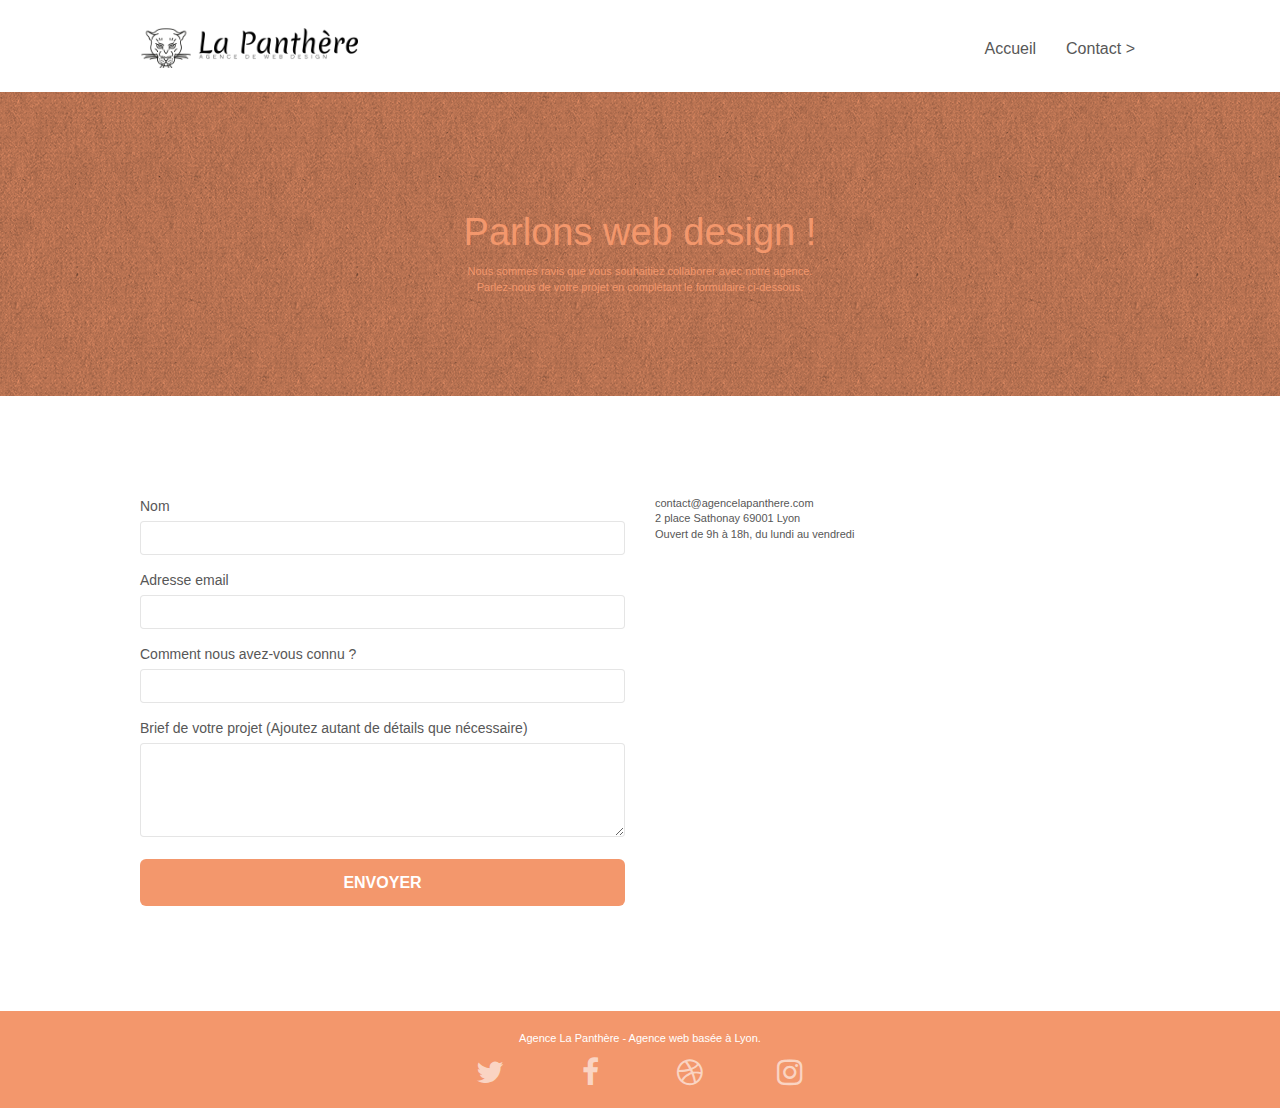
==== page2.html @ 1ac84cb0 "suppression de la balise keywords dans la navbar ; modifications nom du lien Page2 en Contact ; dans" ====
<!doctype html>
<html lang="fr">
<head>
    <meta charset="utf-8">
    <meta name="keywords" content="seo, google, site web, site internet, agence design, agence web design, web design, webdesigner, websitedesign, creative web, graphiste web, seo analyse, web seo, referencement site web">
    <meta name="description" content="Parlez-nous de vos projets pour votre site et nous pourrons vous aider">
    <meta name="viewport" content="width=device-width, initial-scale=1.0, viewport-fit=cover">
    <link rel="shortcut icon" type="image/png" href="favicon.webp">
    
	<link rel="stylesheet" type="text/css" href="./css/bootstrap.min.css">
	<link rel="stylesheet" type="text/css" href="style.css">
	<link rel="stylesheet" type="text/css" href="./css/font-awesome.min.css">
	<link rel="stylesheet" type="text/css" href="./css/et-line.min.css">
	
    
	<script src="./js/jquery-2.1.0.min.js"></script>
	<script src="./js/bootstrap.min.js"></script>
	<script src="./js/blocs.min.js"></script>
	<script src="./js/jqBootstrapValidation.js"></script>
	<script src="./js/formHandler.js"></script>
    <title>Contactez-nous</title>

    
<!-- Analytics -->
 
<!-- Analytics END -->
    
</head>
<body>
<!-- Principal conteneur -->
<div class="page-container">
    
<!-- bloc-0 -->
<div class="bloc bgc-white l-bloc " id="bloc-0">
	<div class="container bloc-sm">
		<nav class="navbar row">
			<div class="navbar-header">
				<a class="navbar-brand" href="index.html"><img src="img1/agence-la-panthere-monochrome.webp" alt="atlanta web design logo" height="40" /></a>
				<button id="nav-toggle" type="button" class="ui-navbar-toggle navbar-toggle" data-toggle="collapse" data-target=".navbar-1">
					<span class="sr-only">Toggle navigation</span><span class="icon-bar"></span><span class="icon-bar"></span><span class="icon-bar"></span>
				</button>
			</div>
			<div class="collapse navbar-collapse navbar-1 special-dropdown-nav">
				<ul class="site-navigation nav navbar-nav">
					<li>
						<a href="index.html">Accueil</a>
					</li>
					<li>
					</li>
					<li>
						<a href="page2.html">Contact &gt;</a>
					</li>
				</ul>
			</div>
		</nav>
	</div>
</div>
<!-- bloc-0 END -->

<!-- bloc-6 -->
<div class="bloc bg-dots-bg bg-repeat bgc-atomic-tangerine d-bloc bloc-bg-texture texture-paper" id="bloc-6">
	<div class="container bloc-lg">
		<div class="row">
			<div class="col-sm-12">
				<h1 class="text-center hero-bloc-text tc-white">
					Parlons web design !
				</h1>
				<p class="text-center mg-lg tc-white tight-width-whitespace">
					Nous sommes ravis que vous souhaitiez collaborer avec notre agence.<br>
					Parlez-nous de votre projet en complétant le formulaire ci-dessous.
				</p>
			</div>
		</div>
	</div>
</div>
<!-- bloc-6 END -->

<!-- bloc-7 -->
<div class="bloc bgc-white l-bloc" id="bloc-7">
	<div class="container bloc-lg">
		<div class="row">
			<div class="col-sm-6">
				<form id="form_1" novalidate success-msg="Your message has been sent." fail-msg="Sorry it seems that our mail server is not responding, Sorry for the inconvenience!">
					<div class="form-group">
						<label>
							Nom
						</label>
						<input id="name" class="form-control" required />
					</div>
					<div class="form-group">
						<label>
							Adresse email
						</label>
						<input id="email" class="form-control" type="email" required />
					</div>
					<div class="form-group">
						<label>
							Comment nous avez-vous connu ?
						</label>
						<input class="form-control" type="email" required id="input_504" />
					</div>
					<div class="form-group">
						<label>
							Brief de votre projet (Ajoutez autant de détails que nécessaire)<br>
						</label><textarea id="message" class="form-control" rows="4" cols="50" required></textarea>
					</div> 
					<button class="bloc-button btn btn-lg btn-block cta-hero btn-atomic-tangerine" type="submit">
						Envoyer
					</button>
				</form>
			</div>
			<div class="col-sm-6">
				<p>
					contact@agencelapanthere.com<br>2 place Sathonay 69001 Lyon<br>Ouvert de 9h à 18h, du lundi au vendredi<br>
				</p>
			</div>
		</div>
	</div>
</div>
<!-- bloc-7 END -->

<!-- ScrollToTop Button -->
<a class="bloc-button btn btn-d scrollToTop" onclick="scrollToTarget('1')"><span class="fa fa-chevron-up"></span></a>
<!-- ScrollToTop Button END-->


<!-- Footer - bloc-8 -->
<div class="bloc bgc-atomic-tangerine d-bloc" id="bloc-8">
	<div class="container bloc-sm">
		<div class="row">
			<div class="col-sm-12">
				<p class="text-center white">
					Agence La Panthère - Agence web basée à Lyon.<br>
				</p>
				<div class="row row-no-gutters social">
					<div class="col-sm-3">
						<div class="text-center">
							<a class="social" href="index.html"><span class="fa fa-twitter icon-md"></span></a>
						</div>
					</div>
					<div class="col-sm-3">
						<div class="text-center">
							<a class="social" href="index.html"><span class="fa fa-facebook icon-md"></span></a>
						</div>
					</div>
					<div class="col-sm-3">
						<div class="text-center">
							<a class="social" href="index.html"><span class="fa fa-dribbble icon-md"></span></a>
						</div>
					</div>
					<div class="col-sm-3">
						<div class="text-center">
							<a class="social" href="index.html"><span class="fa fa-instagram icon-md"></span></a>
						</div>
					</div>
				</div>
			</div>
		</div>
	</div>
</div>
<!-- Footer - bloc-8 END -->

</div>
<!-- Principal conteneur END -->
    

</body>
</html>
---- style.css ----
body {
    margin: 0;
    padding: 0;
    background: #FFF;
    overflow-x: hidden;
    -webkit-font-smoothing: antialiased;
    -moz-osx-font-smoothing: grayscale;
}

a,
button {
    transition: all .3s ease-in-out;
    outline: none!important;
}

a:hover {
    text-decoration: none;
    cursor: pointer;
}

#page-loading-blocs-notifaction {
    position: fixed;
    top: 0;
    bottom: 0;
    width: 100%;
    z-index: 100000;
    background: #FFFFFF url("img/pageload-spinner.gif") no-repeat center center;
}

.bloc {
    width: 100%;
    clear: both;
    background: 50% 50% no-repeat;
    padding: 0 50px;
    -webkit-background-size: cover;
    -moz-background-size: cover;
    -o-background-size: cover;
    background-size: cover;
    position: relative;
}

.bloc .container {
    padding-left: 0;
    padding-right: 0;
}

.bloc-lg {
    padding: 100px 50px;
}

.bloc-md {
    padding: 50px;
}

.bloc-sm {
    padding: 20px 50px;
}

.bg-center,
.bg-l-edge,
.bg-r-edge,
.bg-t-edge,
.bg-b-edge,
.bg-tl-edge,
.bg-bl-edge,
.bg-tr-edge,
.bg-br-edge,
.bg-repeat {
    -webkit-background-size: auto!important;
    -moz-background-size: auto!important;
    -o-background-size: auto!important;
    background-size: auto!important;
}

.bg-repeat {
    background: repeat;
}

.bg-t-edge {
    background: top no-repeat;
}

.bloc-bg-texture::before {
    content: "";
    background-size: 2px 2px;
    position: absolute;
    top: 0;
    bottom: 0;
    left: 0;
    right: 0;
}

.texture-paper::before {
    background: url("img1/texture-paper.webp");
    background-size: 280px 280px;
}

.b-parallax {
    background-attachment: fixed;
}

.d-bloc {
    color: rgba(255, 255, 255, .7);
}

.d-bloc button:hover {
    color: rgba(255, 255, 255, .9);
}

.d-bloc .icon-round,
.d-bloc .icon-square,
.d-bloc .icon-rounded,
.d-bloc .icon-semi-rounded-a,
.d-bloc .icon-semi-rounded-b {
    border-color: rgba(255, 255, 255, .9);
}

.d-bloc .divider-h span {
    border-color: rgba(255, 255, 255, .2);
}

.d-bloc .a-btn,
.d-bloc .navbar a,
.d-bloc .navbar-brand,
.d-bloc a .icon-sm,
.d-bloc a .icon-md,
.d-bloc a .icon-lg,
.d-bloc a .icon-xl,
.d-bloc h1 a,
.d-bloc h2 a,
.d-bloc h3 a,
.d-bloc h4 a,
.d-bloc h5 a,
.d-bloc h6 a,
.d-bloc p a {
    color: rgba(255, 255, 255, .6);
}

.d-bloc .a-btn:hover,
.d-bloc .navbar a:hover,
.d-bloc .navbar-brand:hover,
.d-bloc a:hover .icon-sm,
.d-bloc a:hover .icon-md,
.d-bloc a:hover .icon-lg,
.d-bloc a:hover .icon-xl,
.d-bloc h1 a:hover,
.d-bloc h2 a:hover,
.d-bloc h3 a:hover,
.d-bloc h4 a:hover,
.d-bloc h5 a:hover,
.d-bloc h6 a:hover,
.d-bloc p a:hover {
    color: rgba(255, 255, 255, 1);
}

.d-bloc .navbar-toggle .icon-bar {
    background: rgba(255, 255, 255, 1);
}

.d-bloc .btn-wire,
.d-bloc .btn-wire:hover {
    color: rgba(255, 255, 255, 1);
    border-color: rgba(255, 255, 255, 1);
}

.d-bloc .panel {
    color: rgba(0, 0, 0, .5);
}

.d-bloc .panel button:hover {
    color: rgba(0, 0, 0, .7);
}

.d-bloc .panel icon {
    border-color: rgba(0, 0, 0, .7);
}

.d-bloc .panel .divider-h span {
    border-color: rgba(0, 0, 0, .1);
}

.d-bloc .panel .a-btn {
    color: rgba(0, 0, 0, .6);
}

.d-bloc .panel .a-btn:hover {
    color: rgba(0, 0, 0, 1);
}

.d-bloc .panel .btn-wire,
.d-bloc .panel .btn-wire:hover {
    color: rgba(0, 0, 0, .7);
    border-color: rgba(0, 0, 0, .3);
}

.d-bloc .panel,
.l-bloc {
    color: rgba(0, 0, 0, .5);
}

.d-bloc .panel button:hover,
.l-bloc button:hover {
    color: rgba(0, 0, 0, .7);
}

.l-bloc .icon-round,
.l-bloc .icon-square,
.l-bloc .icon-rounded,
.l-bloc .icon-semi-rounded-a,
.l-bloc .icon-semi-rounded-b {
    border-color: rgba(0, 0, 0, .7);
}

.d-bloc .panel .divider-h span,
.l-bloc .divider-h span {
    border-color: rgba(0, 0, 0, .1);
}

.d-bloc .panel .a-btn,
.l-bloc .a-btn,
.l-bloc .navbar a,
.l-bloc .navbar-brand,
.l-bloc a .icon-sm,
.l-bloc a .icon-md,
.l-bloc a .icon-lg,
.l-bloc a .icon-xl,
.l-bloc h1 a,
.l-bloc h2 a,
.l-bloc h3 a,
.l-bloc h4 a,
.l-bloc h5 a,
.l-bloc h6 a,
.l-bloc p a {
    color: rgba(0, 0, 0, .6);
}

.d-bloc .panel .a-btn:hover,
.l-bloc .a-btn:hover,
.l-bloc .navbar a:hover,
.l-bloc .navbar-brand:hover,
.l-bloc a:hover .icon-sm,
.l-bloc a:hover .icon-md,
.l-bloc a:hover .icon-lg,
.l-bloc a:hover .icon-xl,
.l-bloc h1 a:hover,
.l-bloc h2 a:hover,
.l-bloc h3 a:hover,
.l-bloc h4 a:hover,
.l-bloc h5 a:hover,
.l-bloc h6 a:hover,
.l-bloc p a:hover {
    color: rgba(0, 0, 0, 1);
}

.l-bloc .navbar-toggle .icon-bar {
    color: rgba(0, 0, 0, .6);
}

.d-bloc .panel .btn-wire,
.d-bloc .panel .btn-wire:hover,
.l-bloc .btn-wire,
.l-bloc .btn-wire:hover {
    color: rgba(0, 0, 0, .7);
    border-color: rgba(0, 0, 0, .3);
}

.voffset {
    margin-top: 30px;
}

.voffset-lg {
    margin-top: 80px;
}

.row-no-gutters {
    margin-right: 0;
    margin-left: 0;
}

.row.row-no-gutters > [class^="col-"],
.row.row-no-gutters > [class*=" col-"] {
    padding-right: 0;
    padding-left: 0;
}

#bloc-1-hero h1 {
    font-size: 32px;
}

.navbar {
    margin-bottom: 0;
    z-index: 1;
}

.navbar-brand {
    height: auto;
    padding: 3px 15px;
    font-size: 25px;
    font-weight: normal;
    font-weight: 600;
    line-height: 44px;
}

.navbar-brand img {
    max-height: 200px;
    margin: 0 5px 0 0;
    display: inline;
}

.navbar-brand img[src$=svg] {
    min-width: 100px;
}

.nav-center .navbar-brand img {
    margin: 0;
}

.navbar .nav {
    padding-top: 2px;
    margin-right: -16px;
    float: right;
    z-index: 1;
}

.nav > li {
    float: left;
    margin-top: 4px;
    font-size: 16px;
}

.navbar-nav .open .dropdown-menu > li > a {
    text-align: inherit;
}

.nav > li a:hover,
.nav > li a:focus {
    background: transparent;
}

.navbar-toggle {
    margin: 10px 10px 0 0;
    border: 0px;
}

.navbar-toggle:hover {
    background: transparent!important;
}

.navbar-toggle .icon-bar {
    background-color: rgba(0, 0, 0, .5);
    width: 26px;
}

.nav-invert .navbar .nav {
    float: left;
}

.nav-invert .navbar-header,
.nav-invert .navbar-brand {
    float: right;
    position: relative;
    z-index: 2;
}

@media (min-width: 768px) {
    .site-navigation {
        position: absolute;
        top: 50%;
        right: 20px;
        transform: translate(0, -50%);
        -webkit-transform: translateY(-50%);
    }
    .nav > li .dropdown-menu a,
    .nav > li .dropdown-menu a:hover {
        color: #484848;
    }
    .nav-invert .site-navigation {
        left: 0;
        right: 0;
    }
    .nav-center {
        text-align: center;
    }
    .nav-center .navbar-header {
        width: 100%;
    }
    .nav-center .navbar-header,
    .nav-center .navbar-brand,
    .nav-center .nav > li {
        float: none;
        display: inline-block;
    }
    .nav-center .site-navigation {
        position: relative;
        width: 100%;
        right: 0;
        margin-right: 0px;
        margin-top: 20px;
    }
    .nav-center.mini-nav .navbar-toggle {
        float: none;
        margin: 10px auto 0;
    }
}

.nav > li > .dropdown a {
    background: none!important;
    display: block;
    padding: 14px 15px;
}

nav .caret {
    margin: 0 5px;
}

.dropdown-menu .dropdown-menu {
    top: -8px;
    left: 100%;
}

.dropdown-menu .dropmenu-flow-right {
    top: 100%;
    left: 0;
    margin-left: -1px;
    border-top-left-radius: 0;
    border-top-right-radius: 0;
}

.dropdown-menu .dropdown span {
    border: 4px solid black;
    border-top-color: transparent;
    border-right-color: transparent;
    border-bottom-color: transparent;
    margin: 6px -5px 0 0!important;
    float: right;
}

.mg-md {
    margin-top: 10px;
    margin-bottom: 20px;
}

.mg-lg {
    margin-top: 10px;
    margin-bottom: 40px;
}

.btn {
    margin: 0 5px 5px 0;
}

.btn.pull-right {
    margin: 0 0 5px 5px;
}

.btn-d,
.btn-d:hover,
.btn-d:focus {
    color: #FFF;
    background: rgba(0, 0, 0, .3);
}

button {
    outline: none!important;
}

.btn-rd {
    border-radius: 40px;
}

.btn-clean {
    border: 1px solid rgba(0, 0, 0, .08);
    border-bottom-color: rgba(0, 0, 0, .1);
    text-shadow: 0 1px 0 rgba(0, 0, 1, .1);
    box-shadow: 0 1px 3px rgba(0, 0, 1, .25), inset 0 1px 0 0 rgba(255, 255, 255, .15);
}

.icon-md {
    font-size: 30px!important;
}

.icon-lg {
    font-size: 60px!important;
}

.sm-shadow {
    text-shadow: 0 1px 2px rgba(0, 0, 0, .3);
}

.panel-sq,
.panel-sq .panel-heading,
.panel-sq .panel-footer {
    border-radius: 0;
}

.panel-rd {
    border-radius: 30px;
}

.panel-rd .panel-heading {
    border-radius: 29px 29px 0 0;
}

.panel-rd .panel-footer {
    border-radius: 0 0 29px 29px;
}

.form-control {
    border-color: rgba(0, 0, 0, .1);
    box-shadow: none;
}

.scrollToTop {
    width: 40px;
    height: 40px;
    position: fixed;
    bottom: 20px;
    right: 20px;
    opacity: 0;
    z-index: 500;
    transition: all .3s ease-in-out;
}

.scrollToTop span {
    margin-top: 6px;
}

.showScrollTop {
    font-size: 14px;
    opacity: 1;
}

a[data-lightbox] {
    position: relative;
    display: block;
    text-align: center;
}

a[data-lightbox]:hover::before {
    content: "+";
    font-family: "HelveticaNeue-Light", "Helvetica Neue Light", "Helvetica Neue", Helvetica, Arial;
    font-size: 32px;
    width: 50px;
    height: 50px;
    margin-left: -25px;
    border-radius: 50%;
    background: rgba(0, 0, 0, .6);
    color: #FFF;
    font-weight: 100;
    z-index: 1;
    position: absolute;
    top: 50%;
    transform: translateY(-50%);
    -webkit-transform: translateY(-50%);
}

a[data-lightbox]:hover img {
    opacity: 0.6;
    -webkit-animation-fill-mode: none;
    animation-fill-mode: none;
}

#lightbox-modal {
    display: flex;
    align-items: center;
}

#lightbox-modal .modal-dialog {
    width: 90%;
    max-width: 900px;
    margin: 0 auto 0;
}

#lightbox-modal .modal-dialog img {
    max-height: 90vh;
    margin: 0 auto;
}

.lightbox-caption {
    padding: 20px;
    color: #FFF;
    background: rgba(0, 0, 0, .5);
    position: absolute;
    left: 15px;
    right: 15px;
    bottom: 5px;
}

.close-lightbox {
    color: #FFF;
    font-size: 30px;
    position: absolute;
    top: 20px;
    right: 20px;
    z-index: 20;
    background: rgba(0, 0, 0, .5);
    border: none;
    line-height: 30px;
    padding: 0 9px 5px;
    opacity: 0.3;
}

.close-lightbox:hover,
.next-lightbox:hover,
.prev-lightbox:hover {
    opacity: 1.0;
    color: #FFF;
}

.next-lightbox,
.prev-lightbox {
    font-size: 20px;
    color: rgba(255, 255, 255, .9);
    background: rgba(0, 0, 0, .5);
    transition: all .2s ease-in-out;
    position: absolute;
    top: 45%;
    z-index: 1;
    opacity: 0.4;
}

.next-lightbox {
    padding: 6px 8px 1px 13px;
    right: 25px;
}

.prev-lightbox {
    padding: 6px 13px 1px 10px;
    left: 25px;
}

.snapshot-lb .modal-body {
    padding-bottom: 45px;
}

.snapshot-lb .lightbox-caption {
    padding: 0;
    color: rgba(0, 0, 0, .5);
    background: none;
}

h1,
h2,
h3,
h4,
h5,
h6,
p,
label,
.btn,
a {
    font-family: "helvetica";
    font-weight: 400;
    color: #575757!important;
}

.container {
    max-width: 1000px;
}

.hero-bloc-text {
    font-size: 38px;
}

.hero-bloc-text-sub {
    font-size: 36px;
}

.statement-bloc-text {
    line-height: 26px;
    font-style: italic;
    font-size: 20px;
    text-align: center;
    font-weight: lighter;
    max-width: 520px;
    margin: auto auto auto auto;
}

p {
    font-size: 11px;
}

.tight-width-whitespace {
    max-width: 600px;
    margin: auto auto auto auto;
}

.h1 {
    font-size: 20px;
    font-family: "Open Sans";
}

.cta-hero {
    margin-top: 22px;
    color: #FFFFFF!important;
    text-transform: uppercase;
    padding: 12px 28px 12px 28px;
    font-size: 16px;
    font-weight: 700;
}

.social {
    max-width: 400px;
    margin: auto auto auto auto;
}

h2 {
    font-size: 22px;
    line-height: 1.4em;
}

h3 {
    font-size: 15px;
    text-transform: uppercase;
    font-weight: 700;
    color: #333333!important;
}

.med-width-whitespace {
    max-width: 800px;
    margin: auto auto auto auto;
    box-shadow: 0px 0px 0px #000000;
}

h1 {
    color: #333333!important;
}

h4 {
    color: #333333!important;
}

.icons {
    margin-bottom: 14px;
    margin-top: 24px;
}

.white {
    color: #FFFFFF!important;
}

.portfolio-thumb {
    margin-bottom: 24px;
}

.portfolio-row {
    margin-bottom: 44px;
    margin-top: 50px;
}

.avatar {
    box-shadow: 0px 4px 9px rgba(0, 0, 0, 0.3);
}

.black-background {
    background-color: rgba(165, 147, 99, 0.7);
    padding: 40px 40px 40px 40px;
}

.bold-link {
    font-weight: 900;
    text-decoration: underline!important;
}

.bgc-white {
    background-color: #FFFFFF;
}

.bgc-dark-slate-blue {
    background-color: #364577;
}

.bgc-atomic-tangerine {
    background-color: #F3976C;
}

.tc-white {
    color: #F3976C!important;
}

.btn-atomic-tangerine {
    background: #F3976C;
    color: #FFFFFF!important;
}

.btn-atomic-tangerine:hover {
    background: #c27956!important;
    color: #FFFFFF!important;
}

.ltc-white {
    color: #FFFFFF!important;
}

.ltc-white:hover {
    color: #cccccc!important;
}

.ltc-atomic-tangerine {
    color: #F3976C!important;
}

.ltc-atomic-tangerine:hover {
    color: #c27956!important;
}

.icon-dark-slate-blue {
    color: #364577!important;
    border-color: #364577!important;
}

.bg-dots-bg {
    background-image: url("img1/dots-bg.webp");
}

.bg-lines-h2-bg {
    background-image: url("img1/lines-h2-bg.webp");
}

.bg-banniere {
    background-image: url("img1/agence-la-panthere1.webp");
}

.bg-presentation {
    background-image: url("img1/image-de-presentation.webp");
}

@media (max-width: 1024px) {
    .bloc {
        padding-left: 20px;
        padding-right: 20px;
    }
    .bloc.full-width-bloc,
    .bloc-tile-2.full-width-bloc .container,
    .bloc-tile-3.full-width-bloc .container,
    .bloc-tile-4.full-width-bloc .container {
        padding-left: 0;
        padding-right: 0;
    }
}

@media (max-width: 992px) and (min-width: 768px) {
    .navbar .nav {
        max-width: 80%
    }
    .nav-center.navbar .nav {
        max-width: 100%
    }
}

@media only screen and (min-width: 768px) and (max-width: 1024px) and (orientation: landscape) {
    .b-parallax {
        background-attachment: scroll;
    }
}

@media only screen and (min-width: 1024px) and (max-width: 1366px) and (-webkit-min-device-pixel-ratio: 1.5) {
    .b-parallax {
        background-attachment: scroll;
    }
}

@media (max-width: 991px) {
    .container {
        width: 100%;
    }
    .b-parallax {
        background-attachment: scroll;
    }
    .page-container,
    #hero-bloc {
        overflow-x: hidden;
        position: relative;
    }
    .bloc-group,
    .bloc-group .bloc {
        display: block;
        width: 100%;
    }
    .bloc-fill-screen .fill-bloc-top-edge,
    .bloc-fill-screen .fill-bloc-bottom-edge {
        padding: 0 20px;
    }
}

@media (max-width: 767px) {
    .page-container {
        overflow-x: hidden;
        position: relative;
    }
    h1,
    h2,
    h3,
    h4,
    h5,
    h6,
    p,
    #disqus_thread {
        padding-left: 10px!important;
        padding-right: 10px!important;
    }
    .b-parallax {
        background-attachment: scroll;
    }
    .navbar .nav {
        padding-top: 0;
        border-top: 1px solid rgba(0, 0, 0, .2);
        float: none!important;
    }
    .navbar.row {
        margin-left: 0;
        margin-right: 0;
    }
    .site-navigation {
        position: inherit;
        transform: none;
        -webkit-transform: none;
        -ms-transform: none;
    }
    .nav > li {
        margin-top: 0;
        border-bottom: 1px solid rgba(0, 0, 0, .1);
        background: rgba(0, 0, 0, .05);
        text-align: left;
        padding-left: 15px;
        width: 100%;
    }
    .nav > li:hover {
        background: rgba(0, 0, 0, .08);
    }
    .dropdown .dropdown a .caret {
        float: none;
        margin: 5px 0 0 10px!important;
        border: 4px solid black;
        border-bottom-color: transparent;
        border-right-color: transparent;
        border-left-color: transparent;
    }
    #hero-bloc .navbar .nav {
        background: rgba(0, 0, 0, .8);
    }
    #hero-bloc .navbar .nav a {
        color: rgba(255, 255, 255, .6);
    }
    .hero {
        padding: 50px 0;
    }
    .hero-nav {
        left: -1px;
        right: -1px;
    }
    .navbar-collapse {
        padding: 0;
        overflow-x: hidden;
        -webkit-box-shadow: none;
        box-shadow: none;
    }
    .navbar-brand img {
        max-height: 40px;
        width: auto;
    }
    .nav-invert .navbar-header {
        float: none;
        width: 100%;
    }
    .nav-invert .navbar-toggle {
        float: left;
        margin-left: 10px;
    }
    .bloc {
        padding-left: 0;
        padding-right: 0;
    }
    .bloc-xxl,
    .bloc-xl,
    .bloc-lg {
        padding: 40px 0;
    }
    .bloc-sm,
    .bloc-md {
        padding-left: 0;
        padding-right: 0;
    }
    .bloc-tile-2 .container,
    .bloc-tile-3 .container,
    .bloc-tile-4 .container,
    .bloc-fill-screen .fill-bloc-top-edge,
    .bloc-fill-screen .fill-bloc-bottom-edge {
        padding-left: 0;
        padding-right: 0;
    }
    .a-block {
        padding: 0 10px;
    }
    .btn-dwn {
        display: none;
    }
    .voffset {
        margin-top: 5px;
    }
    .voffset-md {
        margin-top: 20px;
    }
    .voffset-lg {
        margin-top: 30px;
    }
    form {
        padding: 5px;
    }
    .close-lightbox {
        display: inline-block;
    }
    .blocsapp-device-iphone5 {
        background-size: 216px 425px;
        padding-top: 60px;
        width: 216px;
        height: 425px;
    }
    .blocsapp-device-iphone5 img {
        width: 180px;
        height: 320px;
    }
}

@media (max-width: 400px) {
    .bloc {
        padding-left: 0;
        padding-right: 0;
    }
}

@media (max-width: 767px) {
    .bloc-mob-center-text {
        text-align: center;
    }
}
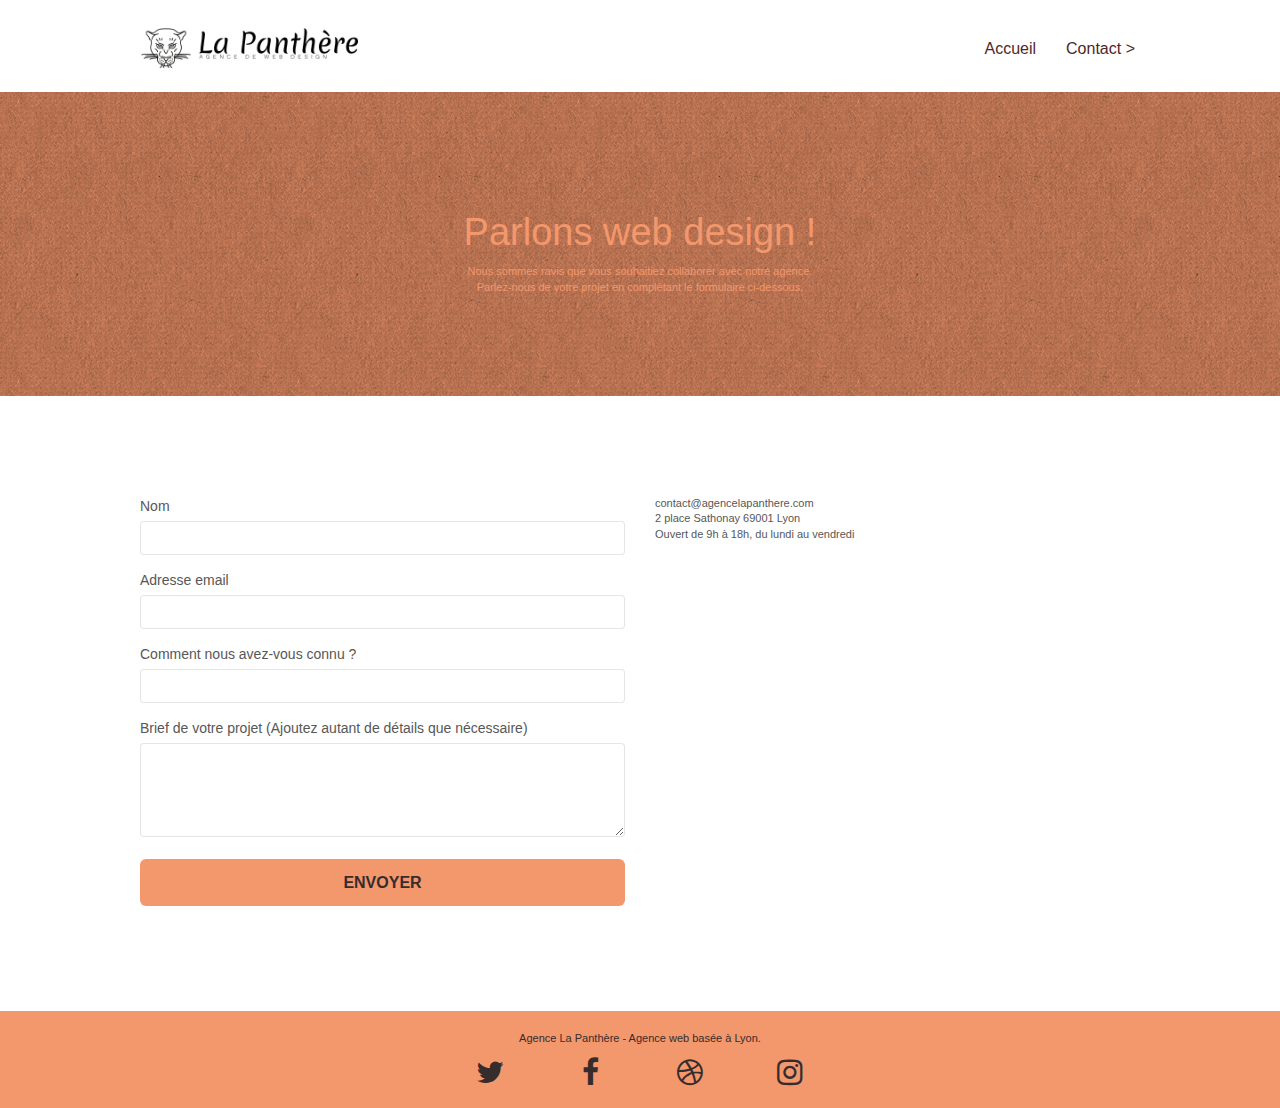
==== commit 8a0838a0: "ajout label aux input" ====
--- a/page2.html
+++ b/page2.html
@@ -82,25 +82,25 @@
 			<div class="col-sm-6">
 				<form id="form_1" novalidate success-msg="Your message has been sent." fail-msg="Sorry it seems that our mail server is not responding, Sorry for the inconvenience!">
 					<div class="form-group">
-						<label>
+						<label for="name">
 							Nom
 						</label>
 						<input id="name" class="form-control" required />
 					</div>
 					<div class="form-group">
-						<label>
+						<label for="email">
 							Adresse email
 						</label>
 						<input id="email" class="form-control" type="email" required />
 					</div>
 					<div class="form-group">
-						<label>
+						<label for="input_504">
 							Comment nous avez-vous connu ?
 						</label>
-						<input class="form-control" type="email" required id="input_504" />
+						<input class="form-control" type="text" required id="input_504" />
 					</div>
 					<div class="form-group">
-						<label>
+						<label for="message">
 							Brief de votre projet (Ajoutez autant de détails que nécessaire)<br>
 						</label><textarea id="message" class="form-control" rows="4" cols="50" required></textarea>
 					</div> 
--- a/style.css
+++ b/style.css
@@ -24,7 +24,7 @@
     bottom: 0;
     width: 100%;
     z-index: 100000;
-    background: #FFFFFF url("img/pageload-spinner.gif") no-repeat center center;
+    background: #FFFFFF;
 }
 
 .bloc {
@@ -50,6 +50,10 @@
 
 .bloc-md {
     padding: 50px;
+}
+
+.row .size {
+    font-size: 32px;
 }
 
 .bloc-sm {
@@ -100,7 +104,7 @@
 }
 
 .d-bloc {
-    color: rgba(255, 255, 255, .7);
+    color: #372C2C;
 }
 
 .d-bloc button:hover {
@@ -133,7 +137,7 @@
 .d-bloc h5 a,
 .d-bloc h6 a,
 .d-bloc p a {
-    color: rgba(255, 255, 255, .6);
+    color: #372C2C;
 }
 
 .d-bloc .a-btn:hover,
@@ -272,6 +276,15 @@
     margin-top: 80px;
 }
 
+.citation {
+    font-size: 20px;
+    font-style: italic;
+}
+
+.author-citation {
+    font-style: normal;
+}
+
 .row-no-gutters {
     margin-right: 0;
     margin-left: 0;
@@ -649,9 +662,13 @@
 label,
 .btn,
 a {
-    font-family: "helvetica";
+    font-family: Helvetica, Arial;
     font-weight: 400;
-    color: #575757!important;
+    color: #575757;
+}
+
+li a {
+    color: #502727!important;
 }
 
 .container {
@@ -736,7 +753,7 @@
 }
 
 .white {
-    color: #FFFFFF!important;
+    color: #372C2C!important;
 }
 
 .portfolio-thumb {
@@ -780,7 +797,7 @@
 
 .btn-atomic-tangerine {
     background: #F3976C;
-    color: #FFFFFF!important;
+    color: #372C2C!important;
 }
 
 .btn-atomic-tangerine:hover {
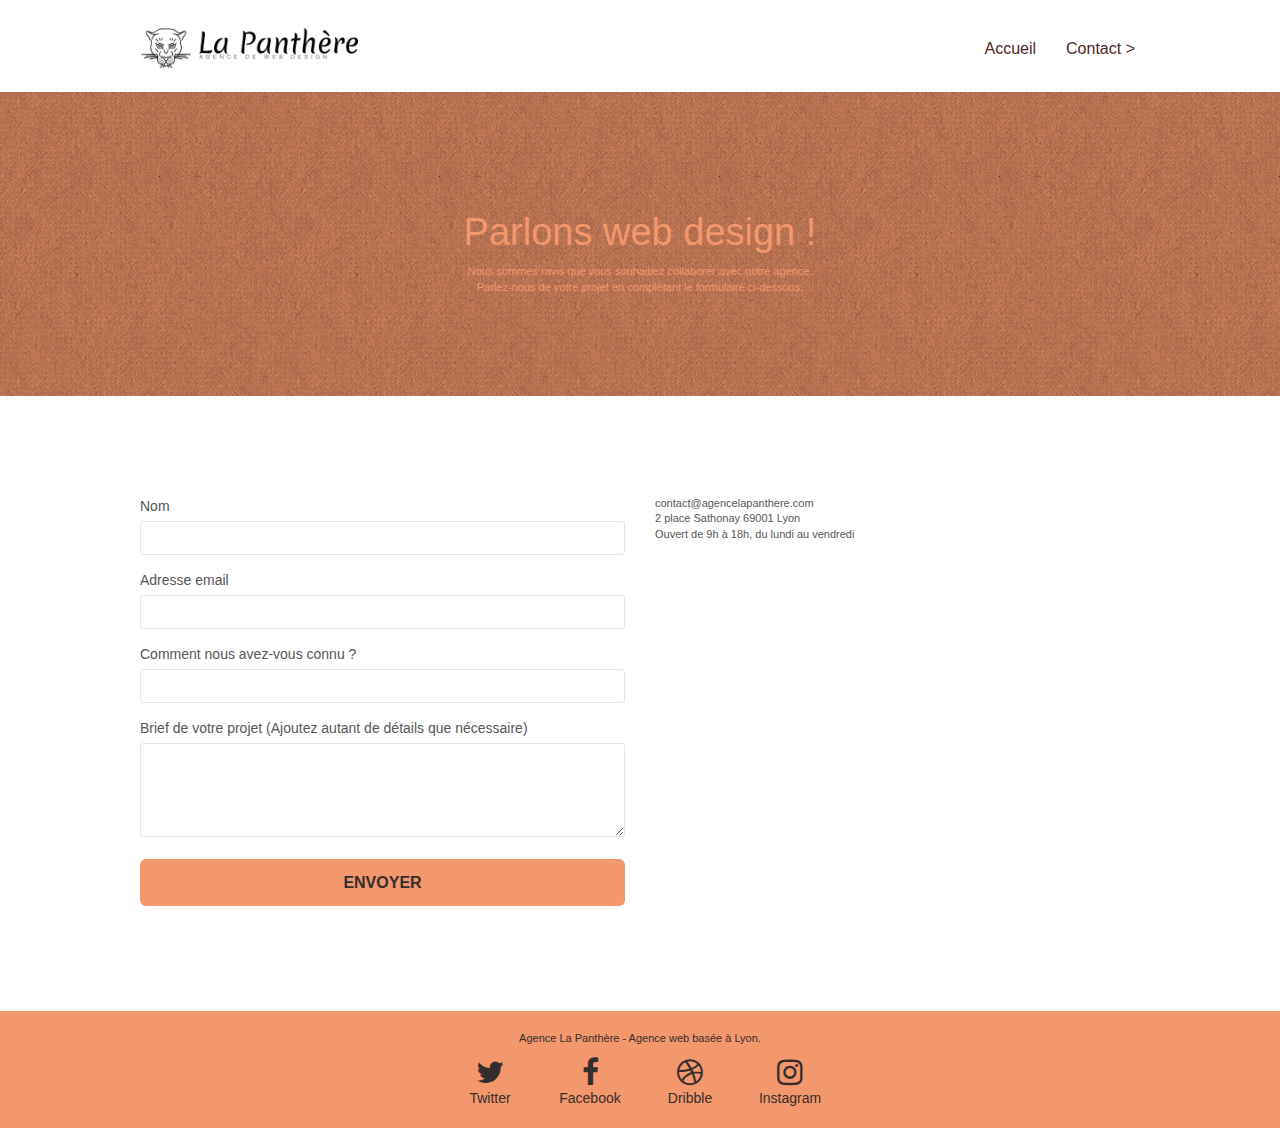
==== commit 2de9e756: "ajout nom aux liens des boutons sociaux" ====
--- a/page2.html
+++ b/page2.html
@@ -5,6 +5,7 @@
     <meta name="keywords" content="seo, google, site web, site internet, agence design, agence web design, web design, webdesigner, websitedesign, creative web, graphiste web, seo analyse, web seo, referencement site web">
     <meta name="description" content="Parlez-nous de vos projets pour votre site et nous pourrons vous aider">
     <meta name="viewport" content="width=device-width, initial-scale=1.0, viewport-fit=cover">
+	<link rel="preload" as="font">
     <link rel="shortcut icon" type="image/png" href="favicon.webp">
     
 	<link rel="stylesheet" type="text/css" href="./css/bootstrap.min.css">
@@ -135,22 +136,22 @@
 				<div class="row row-no-gutters social">
 					<div class="col-sm-3">
 						<div class="text-center">
-							<a class="social" href="index.html"><span class="fa fa-twitter icon-md"></span></a>
+							<a class="social" href="index.html"><span class="fa fa-twitter icon-md"></span><br>Twitter</a>
 						</div>
 					</div>
 					<div class="col-sm-3">
 						<div class="text-center">
-							<a class="social" href="index.html"><span class="fa fa-facebook icon-md"></span></a>
+							<a class="social" href="index.html"><span class="fa fa-facebook icon-md"></span><br>Facebook</a>
 						</div>
 					</div>
 					<div class="col-sm-3">
 						<div class="text-center">
-							<a class="social" href="index.html"><span class="fa fa-dribbble icon-md"></span></a>
+							<a class="social" href="index.html"><span class="fa fa-dribbble icon-md"></span><br>Dribble</a>
 						</div>
 					</div>
 					<div class="col-sm-3">
 						<div class="text-center">
-							<a class="social" href="index.html"><span class="fa fa-instagram icon-md"></span></a>
+							<a class="social" href="index.html"><span class="fa fa-instagram icon-md"></span><br>Instagram</a>
 						</div>
 					</div>
 				</div>
--- a/style.css
+++ b/style.css
@@ -136,7 +136,8 @@
 .d-bloc h4 a,
 .d-bloc h5 a,
 .d-bloc h6 a,
-.d-bloc p a {
+.d-bloc p a,
+.social {
     color: #372C2C;
 }
 
@@ -153,7 +154,8 @@
 .d-bloc h4 a:hover,
 .d-bloc h5 a:hover,
 .d-bloc h6 a:hover,
-.d-bloc p a:hover {
+.d-bloc p a:hover,
+.social a:hover {
     color: rgba(255, 255, 255, 1);
 }
 
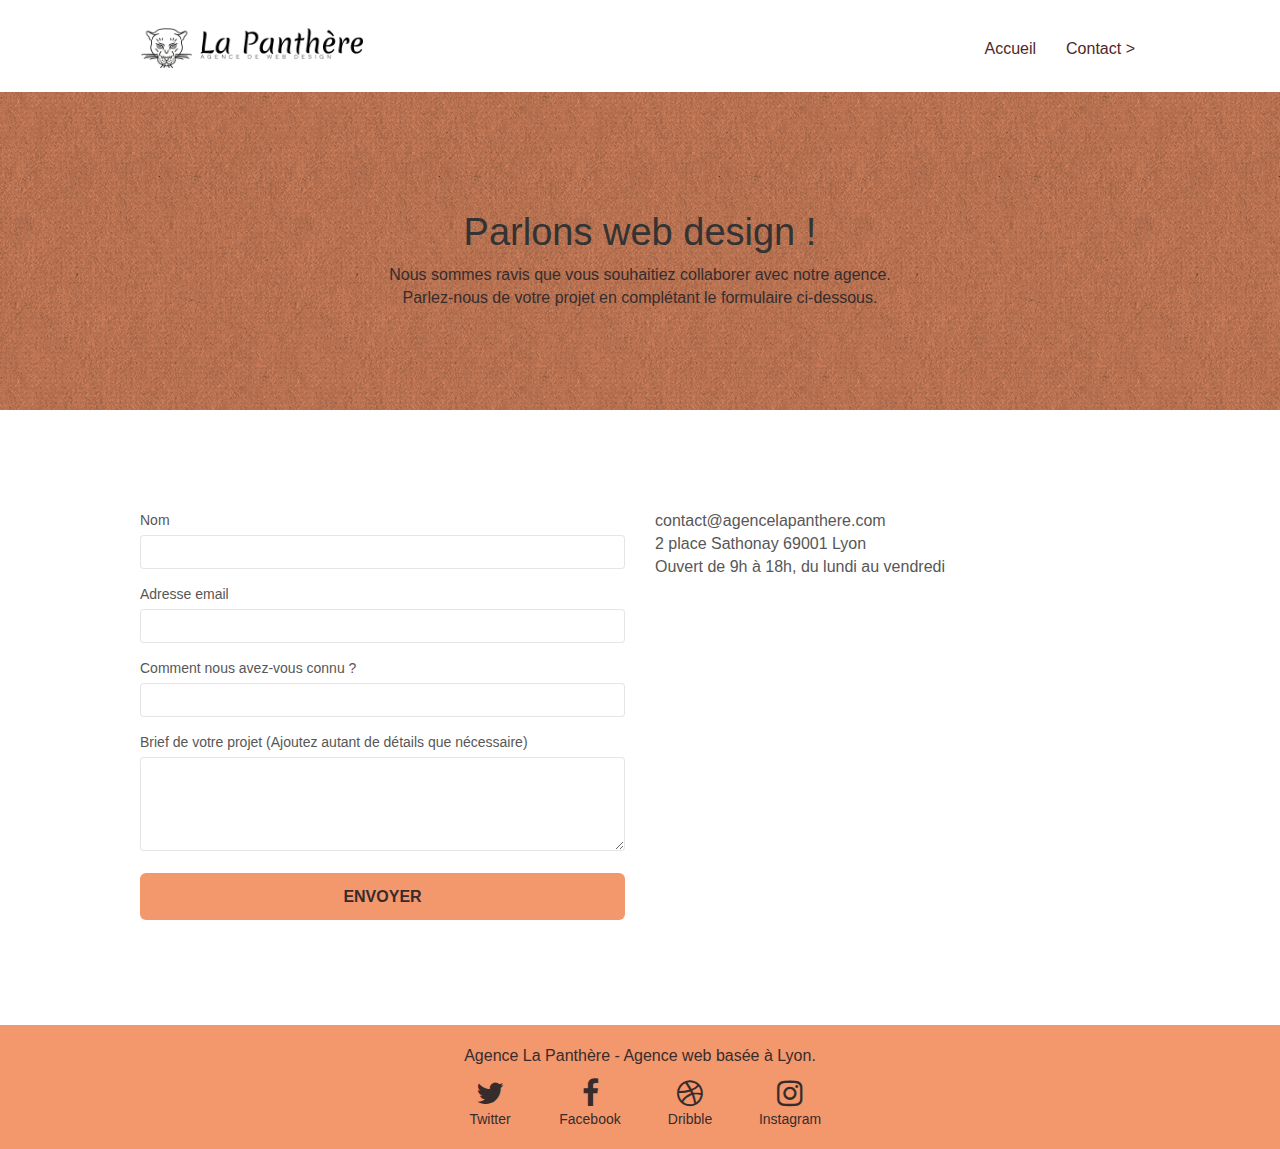
==== commit acd92189: "agrandissement des polices trop petites, application contrastes" ====
--- a/page2.html
+++ b/page2.html
@@ -5,7 +5,8 @@
     <meta name="keywords" content="seo, google, site web, site internet, agence design, agence web design, web design, webdesigner, websitedesign, creative web, graphiste web, seo analyse, web seo, referencement site web">
     <meta name="description" content="Parlez-nous de vos projets pour votre site et nous pourrons vous aider">
     <meta name="viewport" content="width=device-width, initial-scale=1.0, viewport-fit=cover">
-	<link rel="preload" as="font">
+	<link rel="preload" href="./css/font-awesome.min.css" as="font">
+	<link rel="preload" href="./css/et-line.min.css" as="font">
     <link rel="shortcut icon" type="image/png" href="favicon.webp">
     
 	<link rel="stylesheet" type="text/css" href="./css/bootstrap.min.css">
@@ -36,7 +37,7 @@
 	<div class="container bloc-sm">
 		<nav class="navbar row">
 			<div class="navbar-header">
-				<a class="navbar-brand" href="index.html"><img src="img1/agence-la-panthere-monochrome.webp" alt="atlanta web design logo" height="40" /></a>
+				<a class="navbar-brand" href="index.html"><img src="img1/agence-la-panthere-monochrome.webp" alt="logo agence La Panthère" height="40" /></a>
 				<button id="nav-toggle" type="button" class="ui-navbar-toggle navbar-toggle" data-toggle="collapse" data-target=".navbar-1">
 					<span class="sr-only">Toggle navigation</span><span class="icon-bar"></span><span class="icon-bar"></span><span class="icon-bar"></span>
 				</button>
@@ -81,7 +82,7 @@
 	<div class="container bloc-lg">
 		<div class="row">
 			<div class="col-sm-6">
-				<form id="form_1" novalidate success-msg="Your message has been sent." fail-msg="Sorry it seems that our mail server is not responding, Sorry for the inconvenience!">
+				<form id="form_1" novalidate data-success-msg="Your message has been sent." data-fail-msg="Sorry it seems that our mail server is not responding, Sorry for the inconvenience!">
 					<div class="form-group">
 						<label for="name">
 							Nom
@@ -119,11 +120,6 @@
 	</div>
 </div>
 <!-- bloc-7 END -->
-
-<!-- ScrollToTop Button -->
-<a class="bloc-button btn btn-d scrollToTop" onclick="scrollToTarget('1')"><span class="fa fa-chevron-up"></span></a>
-<!-- ScrollToTop Button END-->
-
 
 <!-- Footer - bloc-8 -->
 <div class="bloc bgc-atomic-tangerine d-bloc" id="bloc-8">
--- a/style.css
+++ b/style.css
@@ -318,6 +318,8 @@
 
 .navbar-brand img {
     max-height: 200px;
+    height: 40px;
+    width: 100%;
     margin: 0 5px 0 0;
     display: inline;
 }
@@ -696,12 +698,17 @@
 }
 
 p {
-    font-size: 11px;
+    font-size: 16px!important;
 }
 
 .tight-width-whitespace {
     max-width: 600px;
     margin: auto auto auto auto;
+}
+
+.col-sm-12 img {
+    width: 100px;
+    height: 100px;
 }
 
 .h1 {
@@ -767,6 +774,11 @@
     margin-top: 50px;
 }
 
+.responsive {
+    max-width: 100%!important;
+    height: 100%!important;
+}
+
 .avatar {
     box-shadow: 0px 4px 9px rgba(0, 0, 0, 0.3);
 }
@@ -793,8 +805,17 @@
     background-color: #F3976C;
 }
 
-.tc-white {
-    color: #F3976C!important;
+.col-sm-12 .tc-white,
+.col-sm-12 .h2 {
+    color: #372C2C;
+}
+
+.col-sm-12 .h1 {
+    color: white!important;
+}
+
+.contrast {
+    color: white!important;
 }
 
 .btn-atomic-tangerine {
